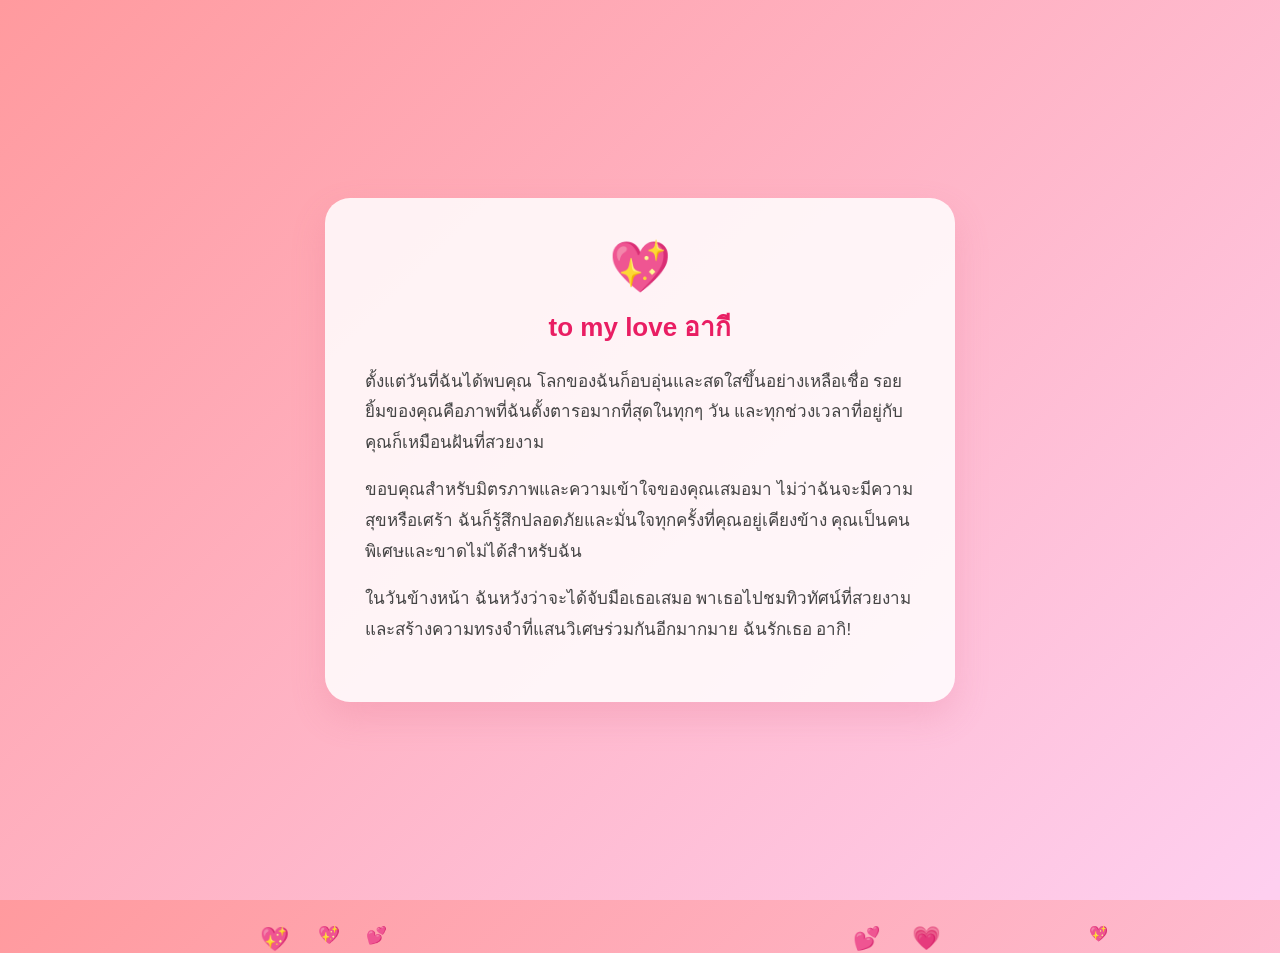
==== success.html @ c4882c6d "Add files via upload" ====
<!DOCTYPE html>
<html lang="zh-Hant">
<head>
    <meta charset="UTF-8">
    <meta name="viewport" content="width=device-width, initial-scale=1.0">
    <title>A Special Surprise</title>
    <link rel="stylesheet" href="style.css">
</head>
<body class="fade-in-body overflow-hidden">

    <!-- 背景音樂：把 src 裡面的網址替換成您的 MP3 音訊連結 -->
 <audio autoplay loop><source src="yung kai - my light (我的光) (official lyric video) - yung kai (youtube) (1).mp3" type="audio/mp3">
  您 的 浏 览 器 不 支 援 音 乐 播 放。
</audio>

    <!-- 愛心雨容器 -->
    <div id="hearts-container"></div>

    <!-- 中間大段文字卡片 -->
    <div class="card letter-card">
        <div class="heart-icon">💖</div>
        <h1>to my love อากี</h1>
        <div class="text-content">
            <p>
                                           ตั้งแต่วันที่ฉันได้พบคุณ โลกของฉันก็อบอุ่นและสดใสขึ้นอย่างเหลือเชื่อ รอยยิ้มของคุณคือภาพที่ฉันตั้งตารอมากที่สุดในทุกๆ วัน และทุกช่วงเวลาที่อยู่กับคุณก็เหมือนฝันที่สวยงาม
            </p>
            <p>
                                            ขอบคุณสำหรับมิตรภาพและความเข้าใจของคุณเสมอมา ไม่ว่าฉันจะมีความสุขหรือเศร้า ฉันก็รู้สึกปลอดภัยและมั่นใจทุกครั้งที่คุณอยู่เคียงข้าง คุณเป็นคนพิเศษและขาดไม่ได้สำหรับฉัน
            </p>
            <p>
                                            ในวันข้างหน้า ฉันหวังว่าจะได้จับมือเธอเสมอ พาเธอไปชมทิวทัศน์ที่สวยงาม และสร้างความทรงจำที่แสนวิเศษร่วมกันอีกมากมาย ฉันรักเธอ อากิ!
            </p>
        </div>
    </div>

    <script>
        // 自動播放音樂處理（解決部分瀏覽器阻擋自動播放問題）
        document.addEventListener('click', function() {
            const music = document.getElementById('bg-music');
            if (music && music.paused) {
                music.play();
            }
        }, { once: true });

        // 生成緩慢掉落的愛心特效
        function createHeart() {
            const heart = document.createElement('div');
            heart.classList.add('heart');
            heart.innerText = ['💖', '💗', '💕', '🌸', '✨'][Math.floor(Math.random() * 5)];
            heart.style.left = Math.random() * 100 + 'vw';
            heart.style.animationDuration = Math.random() * 3 + 4 + 's'; // 4~7秒掉落
            heart.style.fontSize = Math.random() * 15 + 15 + 'px';
            
            document.getElementById('hearts-container').appendChild(heart);

            setTimeout(() => {
                heart.remove();
            }, 7000);
        }

        setInterval(createHeart, 300);
    </script>
</body>
</html>
---- style.css ----
/* 基本頁面設定 */
body {
    background: linear-gradient(135deg, #ff9a9e 0%, #fecfef 99%, #fecfef 100%); /* 浪漫粉色漸層 */
    display: flex;
    justify-content: center;
    align-items: center;
    min-height: 100vh;
    margin: 0;
    font-family: 'Segoe UI', Tahoma, Geneva, Verdana, sans-serif;
    transition: opacity 0.5s ease;
    position: relative;
}

.overflow-hidden {
    overflow: hidden;
}

.fade-out {
    opacity: 0;
}

.fade-in-body {
    animation: fadeIn 0.8s ease-in-out forwards;
}

@keyframes fadeIn {
    from { opacity: 0; transform: translateY(10px); }
    to { opacity: 1; transform: translateY(0); }
}

/* 白色浪漫卡片 */
.card {
    background: rgba(255, 255, 255, 0.85);
    backdrop-filter: blur(8px);
    padding: 40px;
    border-radius: 25px;
    box-shadow: 0 15px 35px rgba(220, 100, 130, 0.2);
    text-align: center;
    max-width: 420px;
    width: 85%;
    z-index: 10;
}

.letter-card {
    max-width: 550px;
    max-height: 80vh;
    overflow-y: auto;
}

h1 {
    color: #e91e63;
    font-size: 26px;
    margin-top: 10px;
}

/* 貓咪區域 */
#cat-container {
    height: 120px;
    display: flex;
    justify-content: center;
    align-items: center;
}

#cat {
    font-size: 90px;
    transition: all 0.3s ease;
}

.heart-icon {
    font-size: 50px;
}

/* 按鈕區域 */
.buttons {
    display: flex;
    gap: 20px;
    justify-content: center;
    align-items: center;
    margin-top: 30px;
    min-height: 60px;
}

.choice-btn {
    padding: 12px 28px;
    font-size: 18px;
    font-weight: bold;
    cursor: pointer;
    border: none;
    border-radius: 30px;
    transition: all 0.2s ease;
    box-shadow: 0 4px 12px rgba(0,0,0,0.1);
}

#btn-yes {
    background-color: #ff4081;
    color: white;
}

#btn-yes:hover {
    background-color: #f50057;
}

#btn-no {
    background-color: #e0e0e0;
    color: #555;
}

/* 告白文字排版 */
.text-content {
    color: #444;
    font-size: 17px;
    line-height: 1.8;
    text-align: left;
    margin-top: 20px;
}

/* 愛心掉落動畫 */
#hearts-container {
    position: absolute;
    top: 0;
    left: 0;
    width: 100%;
    height: 100%;
    pointer-events: none;
    z-index: 1;
}

.heart {
    position: absolute;
    top: -20px;
    animation: fall linear forwards;
}

@keyframes fall {
    to {
        transform: translateY(105vh) rotate(360deg);
    }
}
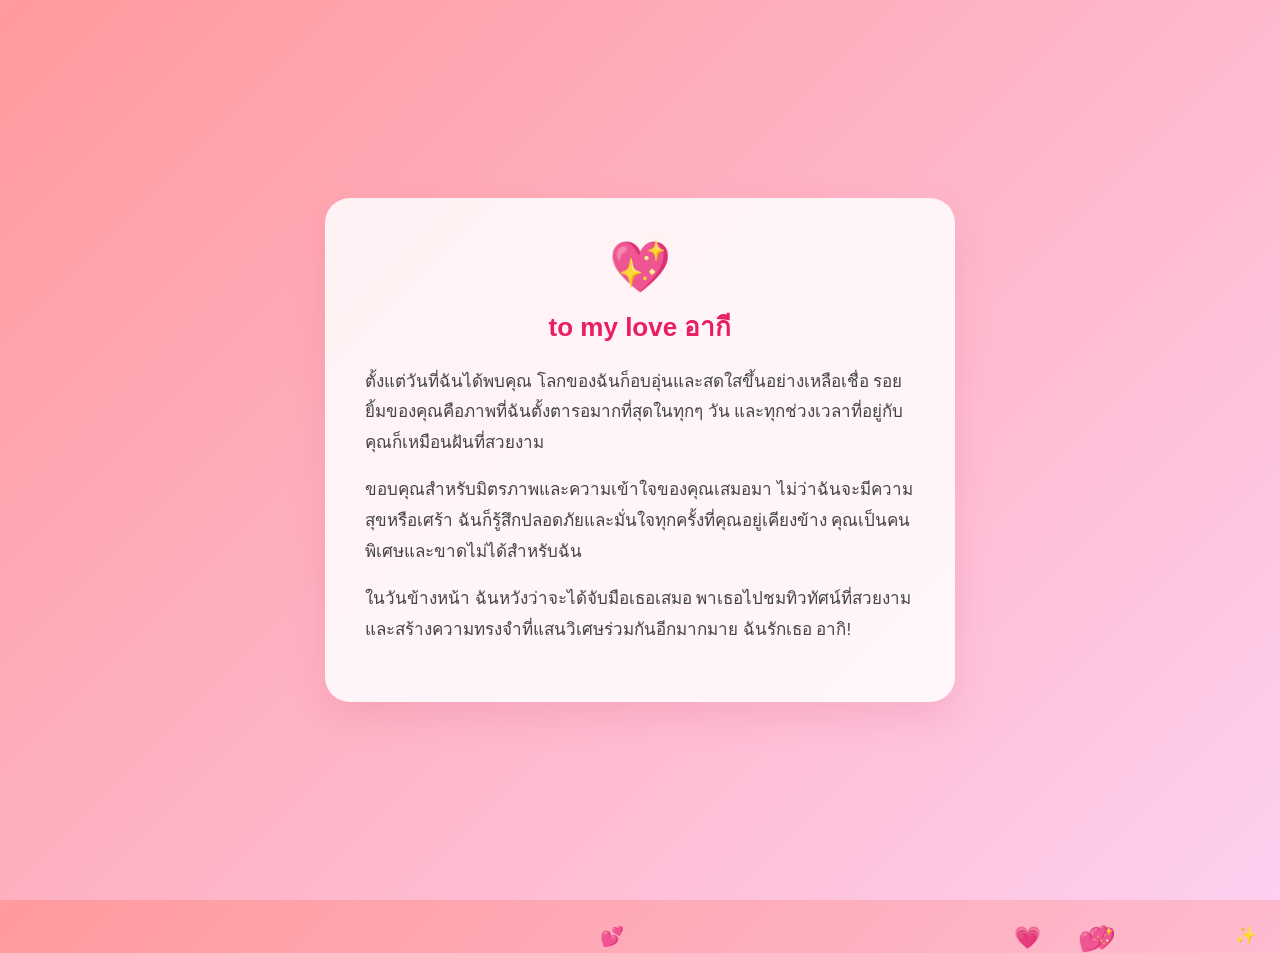
==== commit 2cd7fb43: "Update audio source and HTML structure" ====
--- a/success.html
+++ b/success.html
@@ -9,7 +9,7 @@
 <body class="fade-in-body overflow-hidden">
 
     <!-- 背景音樂：把 src 裡面的網址替換成您的 MP3 音訊連結 -->
- <audio autoplay loop><source src="yung kai - my light (我的光) (official lyric video) - yung kai (youtube) (1).mp3" type="audio/mp3">
+ <audio autoplay loop><source src="miuse.mp3" type="audio/mp3">
   您 的 浏 览 器 不 支 援 音 乐 播 放。
 </audio>
 
@@ -61,4 +61,4 @@
         setInterval(createHeart, 300);
     </script>
 </body>
-</html>+</html>
